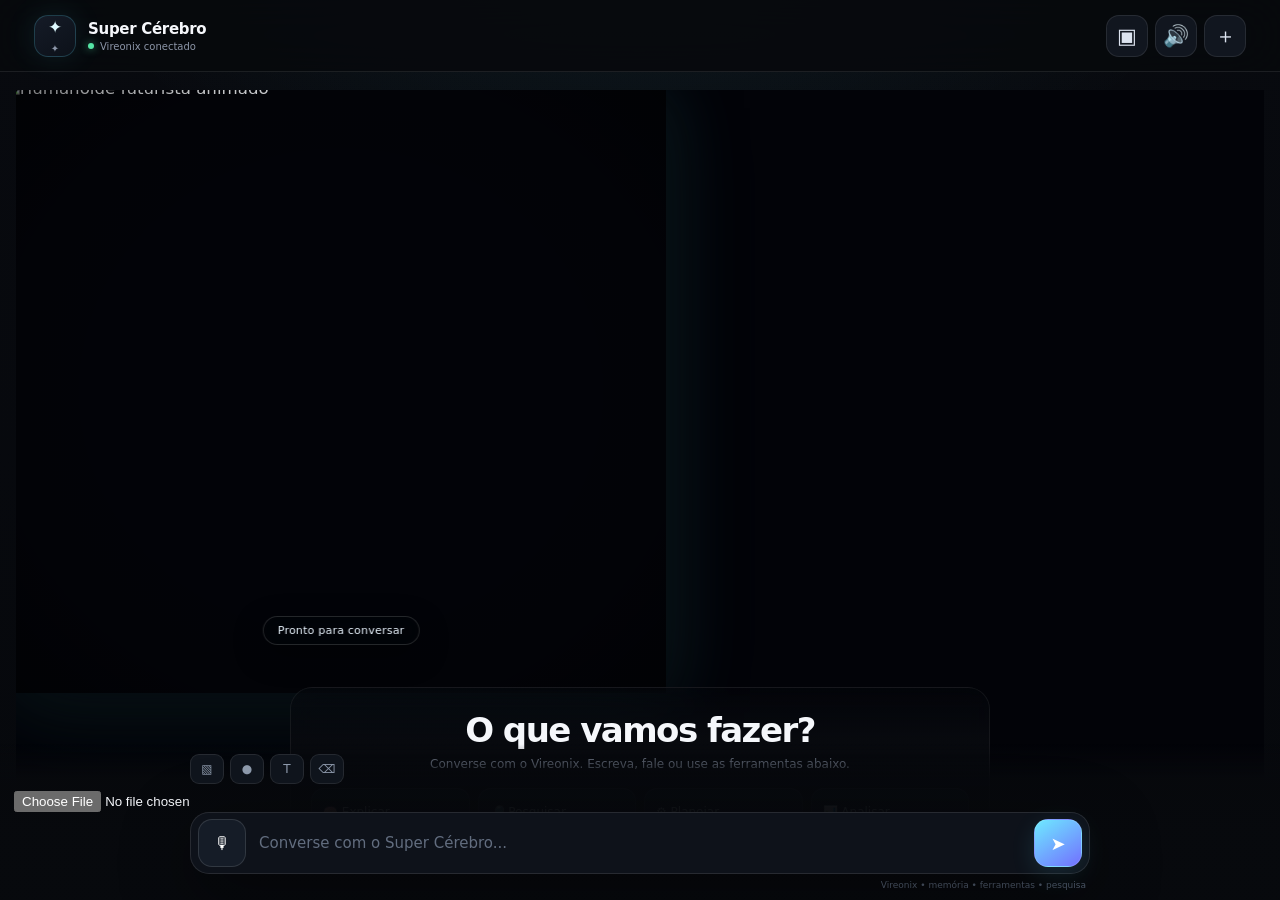
==== web/index.html @ 99792713 "Refresh avatar cache version after final asset install" ====
<!doctype html><html lang="pt-BR"><head><meta charset="utf-8"><meta name="viewport" content="width=device-width,initial-scale=1,viewport-fit=cover"><meta name="theme-color" content="#020308"><title>Super Cérebro • Vireonix</title><link rel="stylesheet" href="./style.css"><style>.robot-stage{position:absolute;inset:0;overflow:hidden;background:#020308}.robot-wrap{position:absolute;inset:0;width:100%;height:100%;overflow:hidden;border:0;border-radius:0;background:#020308}.robot-video{position:absolute;inset:0;width:100%;height:100%;object-fit:cover;object-position:center;display:block;transform:scale(1.04);filter:saturate(1.05) contrast(1.04) brightness(.92);transition:filter .35s,transform .35s}.robot-wrap:after{content:"";position:absolute;inset:0;pointer-events:none;background:radial-gradient(ellipse at center,transparent 45%,rgba(0,0,0,.16) 76%,rgba(0,0,0,.48) 100%)}.robot-status{position:absolute;left:50%;bottom:8%;transform:translateX(-50%);z-index:25;padding:7px 14px;border:1px solid rgba(255,255,255,.14);border-radius:999px;background:rgba(2,5,10,.48);color:#eaf6ff;font-size:11px;backdrop-filter:blur(12px);white-space:nowrap}.brain-stage.thinking .robot-video{transform:scale(1.07);filter:saturate(1.12) contrast(1.08) brightness(.98)}.brain-stage.listening .robot-video{transform:scale(1.06);filter:saturate(1.16) contrast(1.08) brightness(1.02)}.brain-stage.speaking .robot-video{transform:scale(1.065);filter:saturate(1.2) contrast(1.1) brightness(1.04)}@media(max-width:700px){.robot-video{transform:scale(1.08)}.robot-status{bottom:10px;font-size:10px}}</style></head><body><div class="app-shell"><header class="topbar"><div class="brand"><div class="brand-mark" aria-hidden="true"><span>✦</span></div><div><h1>Super Cérebro</h1><span><i class="status-dot"></i> Vireonix conectado</span></div></div><div class="top-actions"><button id="memoryButton" class="icon-button" title="Memória — conversas salvas" aria-label="Abrir memória">▣</button><button id="voiceTest" class="icon-button" title="Testar voz masculina" aria-label="Testar voz masculina">🔊</button><button id="newChat" class="icon-button" title="Nova conversa" aria-label="Nova conversa">＋</button></div></header><aside id="memoryPanel" class="memory-panel" aria-label="Memória de conversas"><div class="memory-head"><div><strong>Memória</strong><span>Suas conversas salvas neste dispositivo</span></div><button id="memoryClose" class="icon-button" aria-label="Fechar memória">×</button></div><div id="memoryList" class="memory-list"></div></aside><div id="voiceStatus" class="voice-status"></div><main id="chat" class="chat" aria-live="polite"><section id="brainStage" class="brain-stage" aria-label="Avatar humanoide animado"><div class="robot-stage"><div class="robot-wrap"><img class="robot-video" src="./robot-live.webp?v=20260918-32" alt="Humanoide futurista animado" decoding="async"><div class="robot-status" id="brainState">Pronto para conversar</div></div></div><canvas id="brainCanvas" aria-hidden="true"></canvas><div class="brain-aura"></div></section><section id="welcome" class="welcome"><h2>O que vamos fazer?</h2><p>Converse com o Vireonix. Escreva, fale ou use as ferramentas abaixo.</p><div class="quick-actions"><button data-prompt="Explique como você organiza uma tarefa complexa.">🧠 Explicar</button><button data-prompt="Pesquise e compare informações sobre inteligência artificial.">🔎 Pesquisar</button><button data-prompt="Ajude-me a criar um plano passo a passo para um projeto.">⚙️ Planejar</button><button data-prompt="Analise este problema e apresente as melhores alternativas.">📊 Analisar</button></div></section></main><footer class="composer-wrap"><div id="attachmentPreview" class="attachment-preview"><span id="attachmentInfo"></span><button id="removeAttachment" class="remove-attachment" aria-label="Remover anexo">×</button></div><div class="composer-tools" aria-label="Ferramentas"><button id="attachImage" class="tool-btn" title="Enviar imagem" aria-label="Enviar imagem">▧</button><button id="recordAudio" class="tool-btn" title="Gravar áudio" aria-label="Gravar áudio">●</button><button id="insertText" class="tool-btn" title="Focar texto" aria-label="Focar texto">T</button><button id="clearComposer" class="tool-btn" title="Limpar" aria-label="Limpar">⌫</button></div><input id="fileInput" type="file" accept="image/*"><div class="composer"><button id="voice" class="voice-button" aria-label="Falar com o Super Cérebro" title="Falar">🎙</button><textarea id="message" rows="1" maxlength="20000" placeholder="Converse com o Super Cérebro..." aria-label="Mensagem"></textarea><button id="send" class="send-button" aria-label="Enviar">➤</button></div><div class="composer-meta"><span id="typing"></span><span>Vireonix • memória • ferramentas • pesquisa</span></div></footer></div><script src="./cognitive.js?v=20260918-32"></script><script src="./app.js?v=20260918-32"></script><script src="./voice.js?v=20260918-32"></script><script src="./robot.js?v=20260918-32"></script><script src="./avatar-fix.js?v=20260918-32"></script><script>document.getElementById("memoryButton")?.addEventListener("click",()=>window.openMemory?.());document.getElementById("memoryClose")?.addEventListener("click",()=>document.getElementById("memoryPanel")?.classList.remove("open"));document.getElementById("voiceTest")?.addEventListener("click",()=>window.testMaleVoice?.());</script></body></html>
---- web/style.css ----
:root{color-scheme:dark;--bg:#07090d;--surface:#10141b;--surface-2:#151a23;--line:rgba(255,255,255,.09);--text:#f5f7fb;--muted:#8c96a8;--accent:#5ee7ff;--accent2:#8b7cff;--user:#202938;--shadow:0 20px 70px rgba(0,0,0,.45)}*{box-sizing:border-box}html,body{margin:0;width:100%;height:100%;overflow:hidden;background:var(--bg)}body{font-family:Inter,ui-sans-serif,system-ui,-apple-system,"Segoe UI",sans-serif;color:var(--text);-webkit-font-smoothing:antialiased}button,textarea{font:inherit}button{cursor:pointer;-webkit-tap-highlight-color:transparent}.app-shell{height:100dvh;display:flex;flex-direction:column;background:radial-gradient(900px 500px at 50% -10%,rgba(94,231,255,.08),transparent 65%),linear-gradient(180deg,#080a0f 0%,#06080c 100%)}.topbar{height:72px;flex:none;z-index:50;display:flex;align-items:center;justify-content:space-between;padding:10px clamp(16px,4vw,34px);border-bottom:1px solid var(--line);background:rgba(7,9,13,.9);backdrop-filter:blur(26px)}.brand{display:flex;align-items:center;gap:12px}.brand-mark{width:42px;height:42px;border:1px solid rgba(94,231,255,.2);border-radius:14px;display:grid;place-items:center;background:linear-gradient(145deg,#151b27,#0c1119);box-shadow:0 0 30px rgba(94,231,255,.1)}.brand-mark:before{content:'✦';font-size:17px;color:#dffaff}.brand h1{margin:0;font-size:15px;font-weight:650;letter-spacing:-.02em}.brand span{display:flex;align-items:center;gap:6px;margin-top:3px;color:var(--muted);font-size:10px}.status-dot{width:6px;height:6px;border-radius:50%;background:#55e6a5;box-shadow:0 0 8px rgba(85,230,165,.7)}.icon-button{width:42px;height:42px;border:1px solid var(--line);border-radius:13px;background:#11161f;color:#dce3ef;font-size:21px}.chat{position:relative;flex:1;min-height:0;overflow-y:auto;overflow-x:hidden;padding:18px 16px 205px;scroll-behavior:smooth;overscroll-behavior:contain;-webkit-overflow-scrolling:touch}.brain-stage{position:relative;height:calc(100dvh - 72px);min-height:460px;display:grid;place-items:center;isolation:isolate}.brain-stage canvas{display:none}.robot-stage{position:relative;width:100%;height:100%;display:grid;place-items:center}.robot-wrap{position:relative;width:min(86vw,650px)!important;height:min(67vh,610px)!important;display:grid;place-items:center;z-index:8;animation:robotFloat 6s ease-in-out infinite;filter:drop-shadow(0 18px 35px rgba(0,0,0,.5)) drop-shadow(0 0 34px rgba(94,231,255,.13))!important}.robot-img{width:100%;height:100%;object-fit:contain;object-position:center;user-select:none;-webkit-user-drag:none;mix-blend-mode:screen;filter:saturate(.92) contrast(1.03) brightness(.93)}.robot-glow{position:absolute;width:64%;height:64%;border-radius:50%;background:radial-gradient(circle,rgba(94,231,255,.13),rgba(139,124,255,.06) 45%,transparent 72%);filter:blur(42px);z-index:-1;animation:robotAura 5s ease-in-out infinite}.robot-grid{display:none}.robot-status{position:absolute;bottom:5%;z-index:25;padding:8px 13px;border:1px solid var(--line);border-radius:999px;background:rgba(12,16,23,.84);backdrop-filter:blur(18px);color:#cbd5e1;font-size:10px;letter-spacing:.02em;box-shadow:0 10px 30px rgba(0,0,0,.35)}.brain-stage.thinking .robot-wrap{animation:robotThink .72s ease-in-out infinite!important;filter:drop-shadow(0 0 34px rgba(139,124,255,.24))!important}.brain-stage.listening .robot-wrap{animation:robotListen 1.1s ease-in-out infinite!important;filter:drop-shadow(0 0 36px rgba(94,231,255,.28))!important}.brain-stage.speaking .robot-wrap{animation:robotSpeak .24s ease-in-out infinite!important;filter:drop-shadow(0 0 38px rgba(94,231,255,.3))!important}.brain-aura{position:absolute;width:min(70vw,620px);height:min(70vw,620px);border-radius:50%;background:radial-gradient(circle,rgba(94,231,255,.07),transparent 68%);filter:blur(35px);z-index:-2;animation:aura 7s ease-in-out infinite}.welcome{position:absolute;left:50%;bottom:5%;z-index:30;transform:translateX(-50%);width:min(700px,92%);padding:22px 20px;text-align:center;border:1px solid rgba(255,255,255,.06);border-radius:22px;background:linear-gradient(180deg,rgba(8,10,15,.25),rgba(8,10,15,.92) 30%,rgba(8,10,15,.97));backdrop-filter:blur(12px)}.welcome h2{margin:0 0 7px;font-size:clamp(25px,5vw,34px);font-weight:650;letter-spacing:-.045em}.welcome p{margin:0;color:var(--muted);font-size:12px}.quick-actions{display:grid;grid-template-columns:repeat(4,1fr);gap:8px;margin-top:17px}.quick-actions button{min-height:48px;padding:10px 11px;text-align:left;color:#dce3ed;border:1px solid var(--line);border-radius:13px;background:rgba(18,23,32,.76);font-size:12px}.message-row{display:flex;max-width:920px;margin:14px auto}.message-row.user{justify-content:flex-end}.bubble{max-width:min(82%,760px);padding:13px 16px;border:1px solid var(--line);border-radius:18px;background:rgba(16,20,27,.96);line-height:1.58;white-space:pre-wrap;overflow-wrap:anywhere;font-size:14px;box-shadow:0 12px 38px rgba(0,0,0,.22)}.user .bubble{background:var(--user);border-color:rgba(255,255,255,.07);border-bottom-right-radius:6px}.assistant .bubble{border-bottom-left-radius:6px}.message-label{margin-bottom:5px;color:#7f8a9d;font-size:9px;text-transform:uppercase;letter-spacing:.08em}.chat-mode .brain-stage{display:none!important}.chat-mode .robot-wrap{width:min(55vw,440px)!important;height:165px!important;opacity:.55}.chat-mode .robot-status{bottom:5px}.chat-mode .brain-aura{width:320px;height:180px}.chat-mode .welcome{display:none}.chat-mode .message-row:first-of-type{margin-top:0}.chat-mode .message-row{width:100%;max-width:1100px}.composer-wrap{position:fixed;left:0;right:0;bottom:0;z-index:70;padding:10px 14px calc(10px + env(safe-area-inset-bottom));background:linear-gradient(transparent,rgba(7,9,13,.92) 22%,rgba(7,9,13,.99) 55%);pointer-events:none}.composer-wrap>*{pointer-events:auto}.attachment-preview{display:none;width:min(100%,900px);margin:0 auto 6px;padding:8px 11px;border:1px solid var(--line);border-radius:12px;background:#11161f;font-size:11px;color:#bac4d4}.attachment-preview.show{display:flex;align-items:center;justify-content:space-between}.composer-tools{width:min(100%,900px);margin:0 auto 7px;display:flex;gap:6px}.tool-btn{width:34px;height:30px;border:1px solid var(--line);border-radius:9px;background:#10151d;color:#8f9bad;font-size:12px}.composer{width:min(100%,900px);margin:auto;display:flex;align-items:flex-end;gap:7px;padding:6px 7px;border:1px solid rgba(255,255,255,.1);border-radius:19px;background:rgba(15,19,27,.97);box-shadow:var(--shadow);backdrop-filter:blur(24px)}textarea{flex:1;min-height:46px;max-height:170px;resize:none;outline:0;border:0;background:transparent;color:var(--text);padding:12px 6px;font-size:15px;line-height:1.42}textarea::placeholder{color:#626d7f}.send-button,.voice-button{width:48px!important;height:48px!important;min-width:48px!important;min-height:48px!important;flex:0 0 48px!important;display:grid!important;place-items:center!important;visibility:visible!important;opacity:1!important;position:relative;z-index:90;border-radius:14px;color:white;border:1px solid rgba(255,255,255,.12);pointer-events:auto!important;touch-action:manipulation}.send-button:disabled{opacity:.55!important;visibility:visible!important}.send-button{background:linear-gradient(145deg,#6eeaff,#7270ff)!important;box-shadow:0 7px 25px rgba(94,231,255,.18);font-size:20px}.voice-button{background:#151c27!important;font-size:18px}.send-button{background:linear-gradient(145deg,#6eeaff,#7270ff);box-shadow:0 7px 25px rgba(94,231,255,.12);font-size:18px}.voice-button{background:#151c27;font-size:17px}.voice-button.active{background:linear-gradient(145deg,#ef476f,#765eff)}.send-button:disabled{opacity:.4}.composer-meta{width:min(100%,900px);margin:auto;display:flex;justify-content:space-between;color:#535e70;font-size:9px;padding:6px 4px 0}.typing{display:inline-flex;gap:4px}.typing i{width:5px;height:5px;border-radius:50%;background:#76e9ff;animation:pulse 1s infinite alternate}.typing i:nth-child(2){animation-delay:.15s}.typing i:nth-child(3){animation-delay:.3s}@keyframes pulse{from{opacity:.25;transform:translateY(1px)}to{opacity:1;transform:translateY(-1px)}}@keyframes aura{0%,100%{transform:scale(.96);opacity:.55}50%{transform:scale(1.05);opacity:.9}}@keyframes robotFloat{0%,100%{transform:translate3d(0,3px,0) scale(.985)}50%{transform:translate3d(0,-8px,0) scale(1.01)}}@keyframes robotThink{0%,100%{transform:translateY(0) scale(1)}50%{transform:translateY(-6px) scale(1.025)}}@keyframes robotListen{0%,100%{transform:scale(1)}50%{transform:scale(1.022) translateY(-3px)}}@keyframes robotSpeak{0%,100%{transform:scale(1)}50%{transform:scale(1.032) translateY(-2px)}}@keyframes robotAura{0%,100%{transform:scale(.95);opacity:.45}50%{transform:scale(1.07);opacity:.9}}@media(max-width:700px){.topbar{height:64px;padding:9px 13px}.chat{padding:14px 12px 205px}.brain-stage{height:calc(100dvh - 64px);min-height:440px}.robot-wrap{width:116vw!important;height:66vh!important}.welcome{bottom:5%;width:94%;padding:17px 12px;border-radius:20px}.welcome h2{font-size:27px}.welcome p{font-size:11px}.quick-actions{grid-template-columns:repeat(2,1fr);gap:7px;margin-top:14px}.quick-actions button{min-height:45px;font-size:11px}.chat-mode .brain-stage{height:165px;min-height:165px}.chat-mode .robot-wrap{width:82vw!important;height:155px!important}.bubble{max-width:94%;font-size:14px}.composer-wrap{padding-left:10px;padding-right:10px}.composer-meta span:last-child{display:none}.tool-btn{width:32px}.brand-mark{width:39px;height:39px}.brand h1{font-size:14px}}
.top-actions{display:flex;align-items:center;gap:7px}
.memory-panel{position:fixed;inset:0;z-index:200;background:rgba(3,6,11,.82);opacity:0;visibility:hidden;pointer-events:none;transition:opacity .2s ease;backdrop-filter:blur(18px);display:flex;align-items:center;justify-content:center;padding:18px}.memory-panel.open{opacity:1;visibility:visible;pointer-events:auto}
.memory-head{width:min(650px,100%);display:flex;align-items:center;justify-content:space-between;padding:16px;border-bottom:1px solid var(--line);background:#0b1018;border:1px solid var(--line);border-radius:18px 18px 0 0}
.memory-head strong{display:block;font-size:16px}.memory-head span{display:block;color:var(--muted);font-size:10px;margin-top:3px}
.memory-list{width:min(650px,100%);max-height:min(70vh,620px);padding:12px;overflow:auto;background:#0b1018;border:1px solid var(--line);border-top:0;border-radius:0 0 18px 18px}
.memory-item{position:relative;width:100%;display:block;text-align:left;padding:14px 38px 14px 13px;margin-bottom:8px;border:1px solid var(--line);border-radius:14px;background:#11161f;color:var(--text)}
.memory-item strong{display:block;font-size:13px;white-space:nowrap;overflow:hidden;text-overflow:ellipsis}.memory-item span{display:block;margin-top:5px;color:var(--muted);font-size:10px}.memory-item i{position:absolute;right:13px;top:50%;transform:translateY(-50%);font-size:22px;color:#657083;font-style:normal}
.memory-empty{padding:30px 15px;text-align:center;color:var(--muted);font-size:12px;line-height:1.6}
.voice-status{position:fixed;top:82px;right:14px;z-index:190;max-width:min(360px,88vw);padding:10px 13px;border:1px solid rgba(255,100,130,.28);border-radius:12px;background:rgba(30,10,16,.95);color:#ffd8df;font-size:11px;opacity:0;pointer-events:none;transform:translateY(-8px);transition:.2s}.voice-status.show{opacity:1;transform:translateY(0)}
@media(max-width:700px){.top-actions{gap:4px}.memory-panel{width:100vw}.voice-status{top:72px;right:8px}}
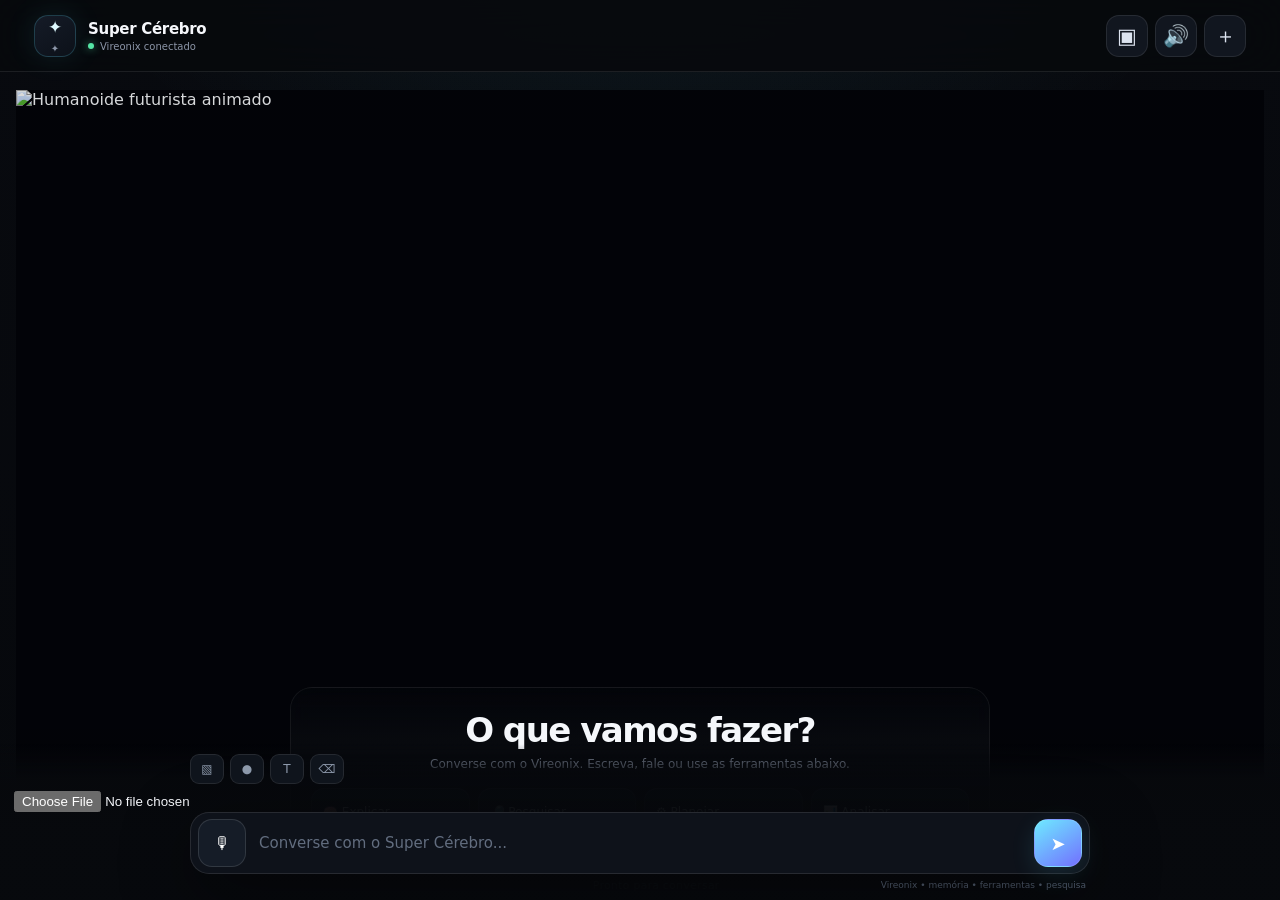
==== commit 06d4e6c2: "Fix live avatar rendering and cache" ====
--- a/web/index.html
+++ b/web/index.html
@@ -1 +1 @@
-<!doctype html><html lang="pt-BR"><head><meta charset="utf-8"><meta name="viewport" content="width=device-width,initial-scale=1,viewport-fit=cover"><meta name="theme-color" content="#020308"><title>Super Cérebro • Vireonix</title><link rel="stylesheet" href="./style.css"><style>.robot-stage{position:absolute;inset:0;overflow:hidden;background:#020308}.robot-wrap{position:absolute;inset:0;width:100%;height:100%;overflow:hidden;border:0;border-radius:0;background:#020308}.robot-video{position:absolute;inset:0;width:100%;height:100%;object-fit:cover;object-position:center;display:block;transform:scale(1.04);filter:saturate(1.05) contrast(1.04) brightness(.92);transition:filter .35s,transform .35s}.robot-wrap:after{content:"";position:absolute;inset:0;pointer-events:none;background:radial-gradient(ellipse at center,transparent 45%,rgba(0,0,0,.16) 76%,rgba(0,0,0,.48) 100%)}.robot-status{position:absolute;left:50%;bottom:8%;transform:translateX(-50%);z-index:25;padding:7px 14px;border:1px solid rgba(255,255,255,.14);border-radius:999px;background:rgba(2,5,10,.48);color:#eaf6ff;font-size:11px;backdrop-filter:blur(12px);white-space:nowrap}.brain-stage.thinking .robot-video{transform:scale(1.07);filter:saturate(1.12) contrast(1.08) brightness(.98)}.brain-stage.listening .robot-video{transform:scale(1.06);filter:saturate(1.16) contrast(1.08) brightness(1.02)}.brain-stage.speaking .robot-video{transform:scale(1.065);filter:saturate(1.2) contrast(1.1) brightness(1.04)}@media(max-width:700px){.robot-video{transform:scale(1.08)}.robot-status{bottom:10px;font-size:10px}}</style></head><body><div class="app-shell"><header class="topbar"><div class="brand"><div class="brand-mark" aria-hidden="true"><span>✦</span></div><div><h1>Super Cérebro</h1><span><i class="status-dot"></i> Vireonix conectado</span></div></div><div class="top-actions"><button id="memoryButton" class="icon-button" title="Memória — conversas salvas" aria-label="Abrir memória">▣</button><button id="voiceTest" class="icon-button" title="Testar voz masculina" aria-label="Testar voz masculina">🔊</button><button id="newChat" class="icon-button" title="Nova conversa" aria-label="Nova conversa">＋</button></div></header><aside id="memoryPanel" class="memory-panel" aria-label="Memória de conversas"><div class="memory-head"><div><strong>Memória</strong><span>Suas conversas salvas neste dispositivo</span></div><button id="memoryClose" class="icon-button" aria-label="Fechar memória">×</button></div><div id="memoryList" class="memory-list"></div></aside><div id="voiceStatus" class="voice-status"></div><main id="chat" class="chat" aria-live="polite"><section id="brainStage" class="brain-stage" aria-label="Avatar humanoide animado"><div class="robot-stage"><div class="robot-wrap"><img class="robot-video" src="./robot-live.webp?v=20260918-32" alt="Humanoide futurista animado" decoding="async"><div class="robot-status" id="brainState">Pronto para conversar</div></div></div><canvas id="brainCanvas" aria-hidden="true"></canvas><div class="brain-aura"></div></section><section id="welcome" class="welcome"><h2>O que vamos fazer?</h2><p>Converse com o Vireonix. Escreva, fale ou use as ferramentas abaixo.</p><div class="quick-actions"><button data-prompt="Explique como você organiza uma tarefa complexa.">🧠 Explicar</button><button data-prompt="Pesquise e compare informações sobre inteligência artificial.">🔎 Pesquisar</button><button data-prompt="Ajude-me a criar um plano passo a passo para um projeto.">⚙️ Planejar</button><button data-prompt="Analise este problema e apresente as melhores alternativas.">📊 Analisar</button></div></section></main><footer class="composer-wrap"><div id="attachmentPreview" class="attachment-preview"><span id="attachmentInfo"></span><button id="removeAttachment" class="remove-attachment" aria-label="Remover anexo">×</button></div><div class="composer-tools" aria-label="Ferramentas"><button id="attachImage" class="tool-btn" title="Enviar imagem" aria-label="Enviar imagem">▧</button><button id="recordAudio" class="tool-btn" title="Gravar áudio" aria-label="Gravar áudio">●</button><button id="insertText" class="tool-btn" title="Focar texto" aria-label="Focar texto">T</button><button id="clearComposer" class="tool-btn" title="Limpar" aria-label="Limpar">⌫</button></div><input id="fileInput" type="file" accept="image/*"><div class="composer"><button id="voice" class="voice-button" aria-label="Falar com o Super Cérebro" title="Falar">🎙</button><textarea id="message" rows="1" maxlength="20000" placeholder="Converse com o Super Cérebro..." aria-label="Mensagem"></textarea><button id="send" class="send-button" aria-label="Enviar">➤</button></div><div class="composer-meta"><span id="typing"></span><span>Vireonix • memória • ferramentas • pesquisa</span></div></footer></div><script src="./cognitive.js?v=20260918-32"></script><script src="./app.js?v=20260918-32"></script><script src="./voice.js?v=20260918-32"></script><script src="./robot.js?v=20260918-32"></script><script src="./avatar-fix.js?v=20260918-32"></script><script>document.getElementById("memoryButton")?.addEventListener("click",()=>window.openMemory?.());document.getElementById("memoryClose")?.addEventListener("click",()=>document.getElementById("memoryPanel")?.classList.remove("open"));document.getElementById("voiceTest")?.addEventListener("click",()=>window.testMaleVoice?.());</script></body></html>+<!doctype html><html lang="pt-BR"><head><meta charset="utf-8"><meta name="viewport" content="width=device-width,initial-scale=1,viewport-fit=cover"><meta name="theme-color" content="#020308"><title>Super Cérebro • Vireonix</title><link rel="stylesheet" href="./style.css"><style>.robot-stage{position:absolute;inset:0;overflow:hidden;background:#020308}.robot-wrap{position:absolute;inset:0;width:100%;height:100%;overflow:hidden;border:0;border-radius:0;background:#020308}.robot-video{position:absolute;inset:0;width:100%;height:100%;object-fit:cover;object-position:center;display:block;transform:scale(1.04);filter:saturate(1.05) contrast(1.04) brightness(.92);transition:filter .35s,transform .35s}.robot-wrap:after{content:"";position:absolute;inset:0;pointer-events:none;background:radial-gradient(ellipse at center,transparent 45%,rgba(0,0,0,.16) 76%,rgba(0,0,0,.48) 100%)}.robot-status{position:absolute;left:50%;bottom:8%;transform:translateX(-50%);z-index:25;padding:7px 14px;border:1px solid rgba(255,255,255,.14);border-radius:999px;background:rgba(2,5,10,.48);color:#eaf6ff;font-size:11px;backdrop-filter:blur(12px);white-space:nowrap}.brain-stage.thinking .robot-video{transform:scale(1.07);filter:saturate(1.12) contrast(1.08) brightness(.98)}.brain-stage.listening .robot-video{transform:scale(1.06);filter:saturate(1.16) contrast(1.08) brightness(1.02)}.brain-stage.speaking .robot-video{transform:scale(1.065);filter:saturate(1.2) contrast(1.1) brightness(1.04)}@media(max-width:700px){.robot-video{transform:scale(1.08)}.robot-status{bottom:10px;font-size:10px}}</style></head><body><div class="app-shell"><header class="topbar"><div class="brand"><div class="brand-mark" aria-hidden="true"><span>✦</span></div><div><h1>Super Cérebro</h1><span><i class="status-dot"></i> Vireonix conectado</span></div></div><div class="top-actions"><button id="memoryButton" class="icon-button" title="Memória — conversas salvas" aria-label="Abrir memória">▣</button><button id="voiceTest" class="icon-button" title="Testar voz masculina" aria-label="Testar voz masculina">🔊</button><button id="newChat" class="icon-button" title="Nova conversa" aria-label="Nova conversa">＋</button></div></header><aside id="memoryPanel" class="memory-panel" aria-label="Memória de conversas"><div class="memory-head"><div><strong>Memória</strong><span>Suas conversas salvas neste dispositivo</span></div><button id="memoryClose" class="icon-button" aria-label="Fechar memória">×</button></div><div id="memoryList" class="memory-list"></div></aside><div id="voiceStatus" class="voice-status"></div><main id="chat" class="chat" aria-live="polite"><section id="brainStage" class="brain-stage" aria-label="Avatar humanoide animado"><div class="robot-stage"><div class="robot-wrap"><img class="robot-video" src="./robot-live.webp?v=20260918-35" alt="Humanoide futurista animado" decoding="async"><div class="robot-status" id="brainState">Pronto para conversar</div></div></div><canvas id="brainCanvas" aria-hidden="true"></canvas><div class="brain-aura"></div></section><section id="welcome" class="welcome"><h2>O que vamos fazer?</h2><p>Converse com o Vireonix. Escreva, fale ou use as ferramentas abaixo.</p><div class="quick-actions"><button data-prompt="Explique como você organiza uma tarefa complexa.">🧠 Explicar</button><button data-prompt="Pesquise e compare informações sobre inteligência artificial.">🔎 Pesquisar</button><button data-prompt="Ajude-me a criar um plano passo a passo para um projeto.">⚙️ Planejar</button><button data-prompt="Analise este problema e apresente as melhores alternativas.">📊 Analisar</button></div></section></main><footer class="composer-wrap"><div id="attachmentPreview" class="attachment-preview"><span id="attachmentInfo"></span><button id="removeAttachment" class="remove-attachment" aria-label="Remover anexo">×</button></div><div class="composer-tools" aria-label="Ferramentas"><button id="attachImage" class="tool-btn" title="Enviar imagem" aria-label="Enviar imagem">▧</button><button id="recordAudio" class="tool-btn" title="Gravar áudio" aria-label="Gravar áudio">●</button><button id="insertText" class="tool-btn" title="Focar texto" aria-label="Focar texto">T</button><button id="clearComposer" class="tool-btn" title="Limpar" aria-label="Limpar">⌫</button></div><input id="fileInput" type="file" accept="image/*"><div class="composer"><button id="voice" class="voice-button" aria-label="Falar com o Super Cérebro" title="Falar">🎙</button><textarea id="message" rows="1" maxlength="20000" placeholder="Converse com o Super Cérebro..." aria-label="Mensagem"></textarea><button id="send" class="send-button" aria-label="Enviar">➤</button></div><div class="composer-meta"><span id="typing"></span><span>Vireonix • memória • ferramentas • pesquisa</span></div></footer></div><script src="./cognitive.js?v=20260918-35"></script><script src="./app.js?v=20260918-35"></script><script src="./voice.js?v=20260918-35"></script><script src="./robot.js?v=20260918-35"></script><script src="./avatar-fix.js?v=20260918-35"></script><script>document.getElementById("memoryButton")?.addEventListener("click",()=>window.openMemory?.());document.getElementById("memoryClose")?.addEventListener("click",()=>document.getElementById("memoryPanel")?.classList.remove("open"));document.getElementById("voiceTest")?.addEventListener("click",()=>window.testMaleVoice?.());</script></body></html>
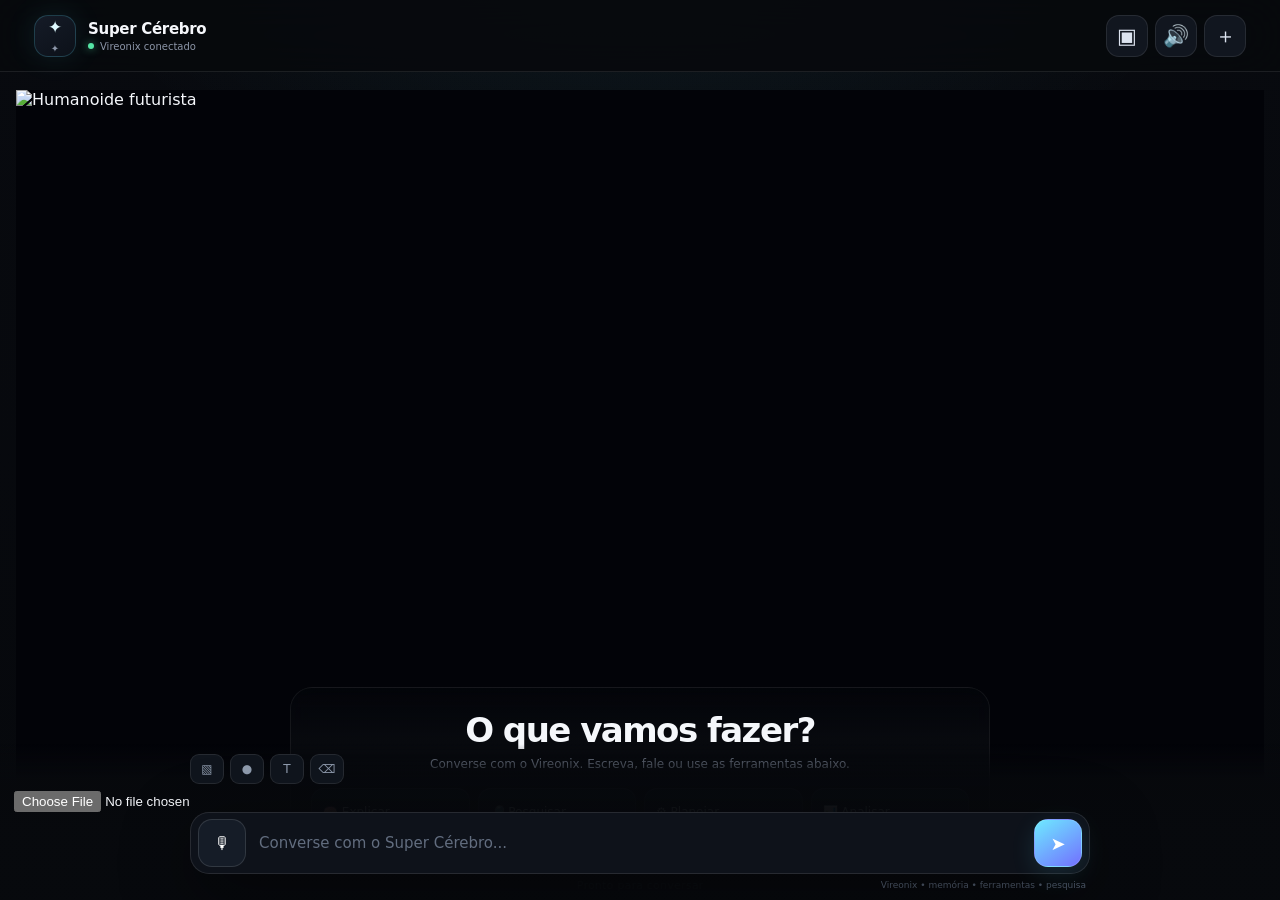
==== commit d28f831c: "Fix broken avatar loading and cache" ====
--- a/web/index.html
+++ b/web/index.html
@@ -1 +1 @@
-<!doctype html><html lang="pt-BR"><head><meta charset="utf-8"><meta name="viewport" content="width=device-width,initial-scale=1,viewport-fit=cover"><meta name="theme-color" content="#020308"><title>Super Cérebro • Vireonix</title><link rel="stylesheet" href="./style.css"><style>.robot-stage{position:absolute;inset:0;overflow:hidden;background:#020308}.robot-wrap{position:absolute;inset:0;width:100%;height:100%;overflow:hidden;border:0;border-radius:0;background:#020308}.robot-video{position:absolute;inset:0;width:100%;height:100%;object-fit:cover;object-position:center;display:block;transform:scale(1.04);filter:saturate(1.05) contrast(1.04) brightness(.92);transition:filter .35s,transform .35s}.robot-wrap:after{content:"";position:absolute;inset:0;pointer-events:none;background:radial-gradient(ellipse at center,transparent 45%,rgba(0,0,0,.16) 76%,rgba(0,0,0,.48) 100%)}.robot-status{position:absolute;left:50%;bottom:8%;transform:translateX(-50%);z-index:25;padding:7px 14px;border:1px solid rgba(255,255,255,.14);border-radius:999px;background:rgba(2,5,10,.48);color:#eaf6ff;font-size:11px;backdrop-filter:blur(12px);white-space:nowrap}.brain-stage.thinking .robot-video{transform:scale(1.07);filter:saturate(1.12) contrast(1.08) brightness(.98)}.brain-stage.listening .robot-video{transform:scale(1.06);filter:saturate(1.16) contrast(1.08) brightness(1.02)}.brain-stage.speaking .robot-video{transform:scale(1.065);filter:saturate(1.2) contrast(1.1) brightness(1.04)}@media(max-width:700px){.robot-video{transform:scale(1.08)}.robot-status{bottom:10px;font-size:10px}}</style></head><body><div class="app-shell"><header class="topbar"><div class="brand"><div class="brand-mark" aria-hidden="true"><span>✦</span></div><div><h1>Super Cérebro</h1><span><i class="status-dot"></i> Vireonix conectado</span></div></div><div class="top-actions"><button id="memoryButton" class="icon-button" title="Memória — conversas salvas" aria-label="Abrir memória">▣</button><button id="voiceTest" class="icon-button" title="Testar voz masculina" aria-label="Testar voz masculina">🔊</button><button id="newChat" class="icon-button" title="Nova conversa" aria-label="Nova conversa">＋</button></div></header><aside id="memoryPanel" class="memory-panel" aria-label="Memória de conversas"><div class="memory-head"><div><strong>Memória</strong><span>Suas conversas salvas neste dispositivo</span></div><button id="memoryClose" class="icon-button" aria-label="Fechar memória">×</button></div><div id="memoryList" class="memory-list"></div></aside><div id="voiceStatus" class="voice-status"></div><main id="chat" class="chat" aria-live="polite"><section id="brainStage" class="brain-stage" aria-label="Avatar humanoide animado"><div class="robot-stage"><div class="robot-wrap"><img class="robot-video" src="./robot-live.webp?v=20260918-35" alt="Humanoide futurista animado" decoding="async"><div class="robot-status" id="brainState">Pronto para conversar</div></div></div><canvas id="brainCanvas" aria-hidden="true"></canvas><div class="brain-aura"></div></section><section id="welcome" class="welcome"><h2>O que vamos fazer?</h2><p>Converse com o Vireonix. Escreva, fale ou use as ferramentas abaixo.</p><div class="quick-actions"><button data-prompt="Explique como você organiza uma tarefa complexa.">🧠 Explicar</button><button data-prompt="Pesquise e compare informações sobre inteligência artificial.">🔎 Pesquisar</button><button data-prompt="Ajude-me a criar um plano passo a passo para um projeto.">⚙️ Planejar</button><button data-prompt="Analise este problema e apresente as melhores alternativas.">📊 Analisar</button></div></section></main><footer class="composer-wrap"><div id="attachmentPreview" class="attachment-preview"><span id="attachmentInfo"></span><button id="removeAttachment" class="remove-attachment" aria-label="Remover anexo">×</button></div><div class="composer-tools" aria-label="Ferramentas"><button id="attachImage" class="tool-btn" title="Enviar imagem" aria-label="Enviar imagem">▧</button><button id="recordAudio" class="tool-btn" title="Gravar áudio" aria-label="Gravar áudio">●</button><button id="insertText" class="tool-btn" title="Focar texto" aria-label="Focar texto">T</button><button id="clearComposer" class="tool-btn" title="Limpar" aria-label="Limpar">⌫</button></div><input id="fileInput" type="file" accept="image/*"><div class="composer"><button id="voice" class="voice-button" aria-label="Falar com o Super Cérebro" title="Falar">🎙</button><textarea id="message" rows="1" maxlength="20000" placeholder="Converse com o Super Cérebro..." aria-label="Mensagem"></textarea><button id="send" class="send-button" aria-label="Enviar">➤</button></div><div class="composer-meta"><span id="typing"></span><span>Vireonix • memória • ferramentas • pesquisa</span></div></footer></div><script src="./cognitive.js?v=20260918-35"></script><script src="./app.js?v=20260918-35"></script><script src="./voice.js?v=20260918-35"></script><script src="./robot.js?v=20260918-35"></script><script src="./avatar-fix.js?v=20260918-35"></script><script>document.getElementById("memoryButton")?.addEventListener("click",()=>window.openMemory?.());document.getElementById("memoryClose")?.addEventListener("click",()=>document.getElementById("memoryPanel")?.classList.remove("open"));document.getElementById("voiceTest")?.addEventListener("click",()=>window.testMaleVoice?.());</script></body></html>+<!doctype html><html lang="pt-BR"><head><meta charset="utf-8"><meta name="viewport" content="width=device-width,initial-scale=1,viewport-fit=cover"><meta name="theme-color" content="#020308"><title>Super Cérebro • Vireonix</title><link rel="stylesheet" href="./style.css"><style>.robot-stage{position:absolute;inset:0;overflow:hidden;background:#020308}.robot-wrap{position:absolute;inset:0;width:100%;height:100%;overflow:hidden;border:0;border-radius:0;background:#020308}.robot-video{position:absolute;inset:0;width:100%;height:100%;object-fit:cover;object-position:center;display:block;transform:scale(1.04);filter:saturate(1.05) contrast(1.04) brightness(.92);transition:filter .35s,transform .35s}.robot-wrap:after{content:"";position:absolute;inset:0;pointer-events:none;background:radial-gradient(ellipse at center,transparent 45%,rgba(0,0,0,.16) 76%,rgba(0,0,0,.48) 100%)}.robot-status{position:absolute;left:50%;bottom:8%;transform:translateX(-50%);z-index:25;padding:7px 14px;border:1px solid rgba(255,255,255,.14);border-radius:999px;background:rgba(2,5,10,.48);color:#eaf6ff;font-size:11px;backdrop-filter:blur(12px);white-space:nowrap}.brain-stage.thinking .robot-video{transform:scale(1.07);filter:saturate(1.12) contrast(1.08) brightness(.98)}.brain-stage.listening .robot-video{transform:scale(1.06);filter:saturate(1.16) contrast(1.08) brightness(1.02)}.brain-stage.speaking .robot-video{transform:scale(1.065);filter:saturate(1.2) contrast(1.1) brightness(1.04)}@media(max-width:700px){.robot-video{transform:scale(1.08)}.robot-status{bottom:10px;font-size:10px}}</style></head><body><div class="app-shell"><header class="topbar"><div class="brand"><div class="brand-mark" aria-hidden="true"><span>✦</span></div><div><h1>Super Cérebro</h1><span><i class="status-dot"></i> Vireonix conectado</span></div></div><div class="top-actions"><button id="memoryButton" class="icon-button" title="Memória — conversas salvas" aria-label="Abrir memória">▣</button><button id="voiceTest" class="icon-button" title="Testar voz masculina" aria-label="Testar voz masculina">🔊</button><button id="newChat" class="icon-button" title="Nova conversa" aria-label="Nova conversa">＋</button></div></header><aside id="memoryPanel" class="memory-panel" aria-label="Memória de conversas"><div class="memory-head"><div><strong>Memória</strong><span>Suas conversas salvas neste dispositivo</span></div><button id="memoryClose" class="icon-button" aria-label="Fechar memória">×</button></div><div id="memoryList" class="memory-list"></div></aside><div id="voiceStatus" class="voice-status"></div><main id="chat" class="chat" aria-live="polite"><section id="brainStage" class="brain-stage" aria-label="Avatar humanoide animado"><div class="robot-stage"><div class="robot-wrap"><img class="robot-video" src="./robot-avatar.svg?v=20260918-36" alt="Humanoide futurista" decoding="async"><div class="robot-status" id="brainState">Pronto para conversar</div></div></div><canvas id="brainCanvas" aria-hidden="true"></canvas><div class="brain-aura"></div></section><section id="welcome" class="welcome"><h2>O que vamos fazer?</h2><p>Converse com o Vireonix. Escreva, fale ou use as ferramentas abaixo.</p><div class="quick-actions"><button data-prompt="Explique como você organiza uma tarefa complexa.">🧠 Explicar</button><button data-prompt="Pesquise e compare informações sobre inteligência artificial.">🔎 Pesquisar</button><button data-prompt="Ajude-me a criar um plano passo a passo para um projeto.">⚙️ Planejar</button><button data-prompt="Analise este problema e apresente as melhores alternativas.">📊 Analisar</button></div></section></main><footer class="composer-wrap"><div id="attachmentPreview" class="attachment-preview"><span id="attachmentInfo"></span><button id="removeAttachment" class="remove-attachment" aria-label="Remover anexo">×</button></div><div class="composer-tools" aria-label="Ferramentas"><button id="attachImage" class="tool-btn" title="Enviar imagem" aria-label="Enviar imagem">▧</button><button id="recordAudio" class="tool-btn" title="Gravar áudio" aria-label="Gravar áudio">●</button><button id="insertText" class="tool-btn" title="Focar texto" aria-label="Focar texto">T</button><button id="clearComposer" class="tool-btn" title="Limpar" aria-label="Limpar">⌫</button></div><input id="fileInput" type="file" accept="image/*"><div class="composer"><button id="voice" class="voice-button" aria-label="Falar com o Super Cérebro" title="Falar">🎙</button><textarea id="message" rows="1" maxlength="20000" placeholder="Converse com o Super Cérebro..." aria-label="Mensagem"></textarea><button id="send" class="send-button" aria-label="Enviar">➤</button></div><div class="composer-meta"><span id="typing"></span><span>Vireonix • memória • ferramentas • pesquisa</span></div></footer></div><script src="./cognitive.js?v=20260918-36"></script><script src="./app.js?v=20260918-36"></script><script src="./voice.js?v=20260918-36"></script><script src="./robot.js?v=20260918-36"></script><script src="./avatar-fix.js?v=20260918-36"></script><script>document.getElementById("memoryButton")?.addEventListener("click",()=>window.openMemory?.());document.getElementById("memoryClose")?.addEventListener("click",()=>document.getElementById("memoryPanel")?.classList.remove("open"));document.getElementById("voiceTest")?.addEventListener("click",()=>window.testMaleVoice?.());</script></body></html>
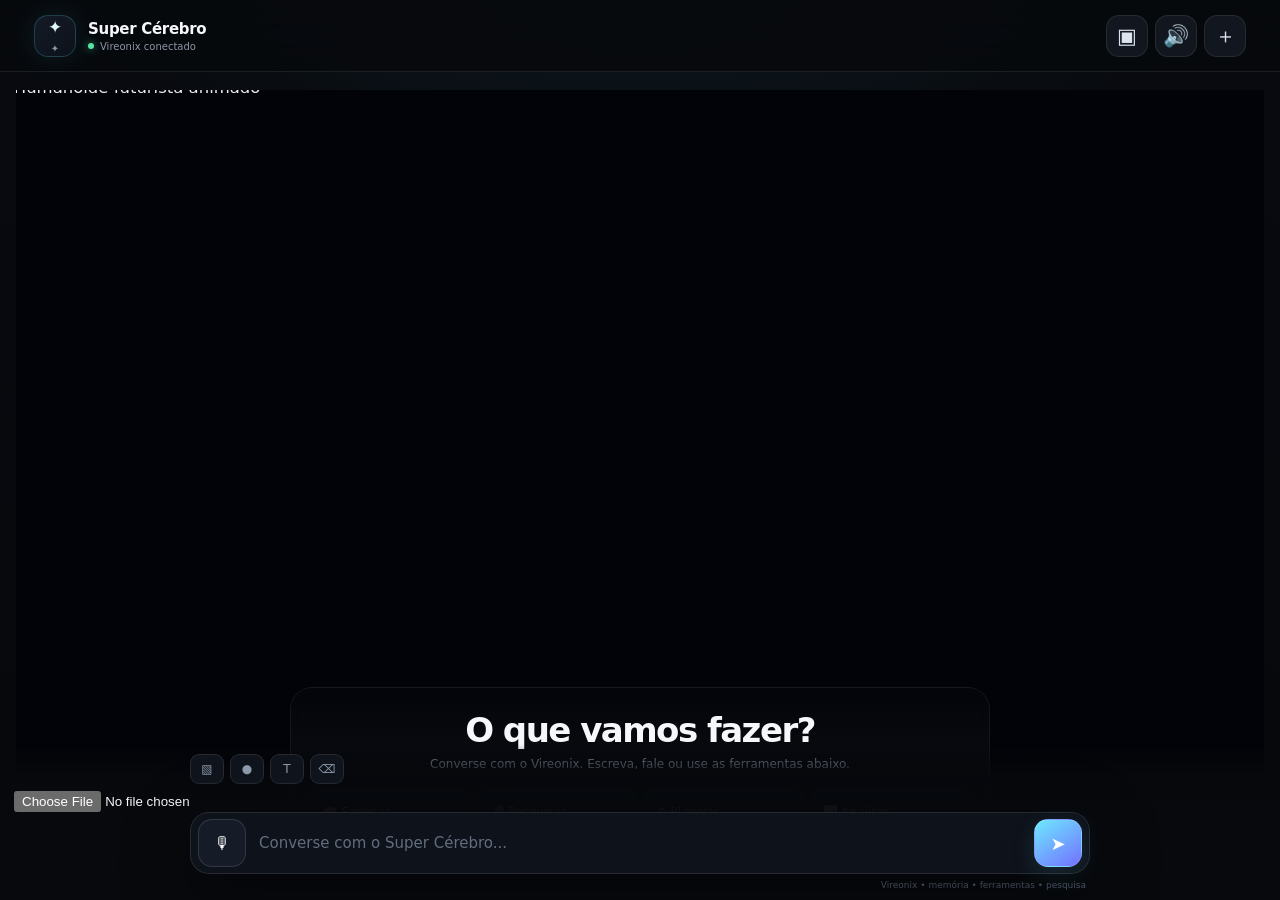
==== commit 8b31b9b1: "Restore working local animated avatar" ====
--- a/web/index.html
+++ b/web/index.html
@@ -1 +1 @@
-<!doctype html><html lang="pt-BR"><head><meta charset="utf-8"><meta name="viewport" content="width=device-width,initial-scale=1,viewport-fit=cover"><meta name="theme-color" content="#020308"><title>Super Cérebro • Vireonix</title><link rel="stylesheet" href="./style.css"><style>.robot-stage{position:absolute;inset:0;overflow:hidden;background:#020308}.robot-wrap{position:absolute;inset:0;width:100%;height:100%;overflow:hidden;border:0;border-radius:0;background:#020308}.robot-video{position:absolute;inset:0;width:100%;height:100%;object-fit:cover;object-position:center;display:block;transform:scale(1.04);filter:saturate(1.05) contrast(1.04) brightness(.92);transition:filter .35s,transform .35s}.robot-wrap:after{content:"";position:absolute;inset:0;pointer-events:none;background:radial-gradient(ellipse at center,transparent 45%,rgba(0,0,0,.16) 76%,rgba(0,0,0,.48) 100%)}.robot-status{position:absolute;left:50%;bottom:8%;transform:translateX(-50%);z-index:25;padding:7px 14px;border:1px solid rgba(255,255,255,.14);border-radius:999px;background:rgba(2,5,10,.48);color:#eaf6ff;font-size:11px;backdrop-filter:blur(12px);white-space:nowrap}.brain-stage.thinking .robot-video{transform:scale(1.07);filter:saturate(1.12) contrast(1.08) brightness(.98)}.brain-stage.listening .robot-video{transform:scale(1.06);filter:saturate(1.16) contrast(1.08) brightness(1.02)}.brain-stage.speaking .robot-video{transform:scale(1.065);filter:saturate(1.2) contrast(1.1) brightness(1.04)}@media(max-width:700px){.robot-video{transform:scale(1.08)}.robot-status{bottom:10px;font-size:10px}}</style></head><body><div class="app-shell"><header class="topbar"><div class="brand"><div class="brand-mark" aria-hidden="true"><span>✦</span></div><div><h1>Super Cérebro</h1><span><i class="status-dot"></i> Vireonix conectado</span></div></div><div class="top-actions"><button id="memoryButton" class="icon-button" title="Memória — conversas salvas" aria-label="Abrir memória">▣</button><button id="voiceTest" class="icon-button" title="Testar voz masculina" aria-label="Testar voz masculina">🔊</button><button id="newChat" class="icon-button" title="Nova conversa" aria-label="Nova conversa">＋</button></div></header><aside id="memoryPanel" class="memory-panel" aria-label="Memória de conversas"><div class="memory-head"><div><strong>Memória</strong><span>Suas conversas salvas neste dispositivo</span></div><button id="memoryClose" class="icon-button" aria-label="Fechar memória">×</button></div><div id="memoryList" class="memory-list"></div></aside><div id="voiceStatus" class="voice-status"></div><main id="chat" class="chat" aria-live="polite"><section id="brainStage" class="brain-stage" aria-label="Avatar humanoide animado"><div class="robot-stage"><div class="robot-wrap"><img class="robot-video" src="./robot-avatar.svg?v=20260918-36" alt="Humanoide futurista" decoding="async"><div class="robot-status" id="brainState">Pronto para conversar</div></div></div><canvas id="brainCanvas" aria-hidden="true"></canvas><div class="brain-aura"></div></section><section id="welcome" class="welcome"><h2>O que vamos fazer?</h2><p>Converse com o Vireonix. Escreva, fale ou use as ferramentas abaixo.</p><div class="quick-actions"><button data-prompt="Explique como você organiza uma tarefa complexa.">🧠 Explicar</button><button data-prompt="Pesquise e compare informações sobre inteligência artificial.">🔎 Pesquisar</button><button data-prompt="Ajude-me a criar um plano passo a passo para um projeto.">⚙️ Planejar</button><button data-prompt="Analise este problema e apresente as melhores alternativas.">📊 Analisar</button></div></section></main><footer class="composer-wrap"><div id="attachmentPreview" class="attachment-preview"><span id="attachmentInfo"></span><button id="removeAttachment" class="remove-attachment" aria-label="Remover anexo">×</button></div><div class="composer-tools" aria-label="Ferramentas"><button id="attachImage" class="tool-btn" title="Enviar imagem" aria-label="Enviar imagem">▧</button><button id="recordAudio" class="tool-btn" title="Gravar áudio" aria-label="Gravar áudio">●</button><button id="insertText" class="tool-btn" title="Focar texto" aria-label="Focar texto">T</button><button id="clearComposer" class="tool-btn" title="Limpar" aria-label="Limpar">⌫</button></div><input id="fileInput" type="file" accept="image/*"><div class="composer"><button id="voice" class="voice-button" aria-label="Falar com o Super Cérebro" title="Falar">🎙</button><textarea id="message" rows="1" maxlength="20000" placeholder="Converse com o Super Cérebro..." aria-label="Mensagem"></textarea><button id="send" class="send-button" aria-label="Enviar">➤</button></div><div class="composer-meta"><span id="typing"></span><span>Vireonix • memória • ferramentas • pesquisa</span></div></footer></div><script src="./cognitive.js?v=20260918-36"></script><script src="./app.js?v=20260918-36"></script><script src="./voice.js?v=20260918-36"></script><script src="./robot.js?v=20260918-36"></script><script src="./avatar-fix.js?v=20260918-36"></script><script>document.getElementById("memoryButton")?.addEventListener("click",()=>window.openMemory?.());document.getElementById("memoryClose")?.addEventListener("click",()=>document.getElementById("memoryPanel")?.classList.remove("open"));document.getElementById("voiceTest")?.addEventListener("click",()=>window.testMaleVoice?.());</script></body></html>+<!doctype html><html lang="pt-BR"><head><meta charset="utf-8"><meta name="viewport" content="width=device-width,initial-scale=1,viewport-fit=cover"><meta name="theme-color" content="#020308"><title>Super Cérebro • Vireonix</title><link rel="stylesheet" href="./style.css"><style>.robot-stage{position:absolute;inset:0;overflow:hidden;background:#020308}.robot-wrap{position:absolute;inset:0;width:100%;height:100%;overflow:hidden;border:0;border-radius:0;background:#020308}.robot-video{position:absolute;inset:0;width:100%;height:100%;object-fit:cover;object-position:center;display:block;transform:scale(1.04);filter:saturate(1.05) contrast(1.04) brightness(.92);transition:filter .35s,transform .35s}.robot-wrap:after{content:"";position:absolute;inset:0;pointer-events:none;background:radial-gradient(ellipse at center,transparent 45%,rgba(0,0,0,.16) 76%,rgba(0,0,0,.48) 100%)}.robot-status{position:absolute;left:50%;bottom:8%;transform:translateX(-50%);z-index:25;padding:7px 14px;border:1px solid rgba(255,255,255,.14);border-radius:999px;background:rgba(2,5,10,.48);color:#eaf6ff;font-size:11px;backdrop-filter:blur(12px);white-space:nowrap}.brain-stage.thinking .robot-video{transform:scale(1.07);filter:saturate(1.12) contrast(1.08) brightness(.98)}.brain-stage.listening .robot-video{transform:scale(1.06);filter:saturate(1.16) contrast(1.08) brightness(1.02)}.brain-stage.speaking .robot-video{transform:scale(1.065);filter:saturate(1.2) contrast(1.1) brightness(1.04)}@media(max-width:700px){.robot-video{transform:scale(1.08)}.robot-status{bottom:10px;font-size:10px}}</style></head><body><div class="app-shell"><header class="topbar"><div class="brand"><div class="brand-mark" aria-hidden="true"><span>✦</span></div><div><h1>Super Cérebro</h1><span><i class="status-dot"></i> Vireonix conectado</span></div></div><div class="top-actions"><button id="memoryButton" class="icon-button" title="Memória — conversas salvas" aria-label="Abrir memória">▣</button><button id="voiceTest" class="icon-button" title="Testar voz masculina" aria-label="Testar voz masculina">🔊</button><button id="newChat" class="icon-button" title="Nova conversa" aria-label="Nova conversa">＋</button></div></header><aside id="memoryPanel" class="memory-panel" aria-label="Memória de conversas"><div class="memory-head"><div><strong>Memória</strong><span>Suas conversas salvas neste dispositivo</span></div><button id="memoryClose" class="icon-button" aria-label="Fechar memória">×</button></div><div id="memoryList" class="memory-list"></div></aside><div id="voiceStatus" class="voice-status"></div><main id="chat" class="chat" aria-live="polite"><section id="brainStage" class="brain-stage" aria-label="Avatar humanoide animado"><div class="robot-stage"><div class="robot-wrap"><img class="robot-video" src="./robot-live.webp?v=20260918-37" alt="Humanoide futurista" decoding="async"><div class="robot-status" id="brainState">Pronto para conversar</div></div></div><canvas id="brainCanvas" aria-hidden="true"></canvas><div class="brain-aura"></div></section><section id="welcome" class="welcome"><h2>O que vamos fazer?</h2><p>Converse com o Vireonix. Escreva, fale ou use as ferramentas abaixo.</p><div class="quick-actions"><button data-prompt="Explique como você organiza uma tarefa complexa.">🧠 Explicar</button><button data-prompt="Pesquise e compare informações sobre inteligência artificial.">🔎 Pesquisar</button><button data-prompt="Ajude-me a criar um plano passo a passo para um projeto.">⚙️ Planejar</button><button data-prompt="Analise este problema e apresente as melhores alternativas.">📊 Analisar</button></div></section></main><footer class="composer-wrap"><div id="attachmentPreview" class="attachment-preview"><span id="attachmentInfo"></span><button id="removeAttachment" class="remove-attachment" aria-label="Remover anexo">×</button></div><div class="composer-tools" aria-label="Ferramentas"><button id="attachImage" class="tool-btn" title="Enviar imagem" aria-label="Enviar imagem">▧</button><button id="recordAudio" class="tool-btn" title="Gravar áudio" aria-label="Gravar áudio">●</button><button id="insertText" class="tool-btn" title="Focar texto" aria-label="Focar texto">T</button><button id="clearComposer" class="tool-btn" title="Limpar" aria-label="Limpar">⌫</button></div><input id="fileInput" type="file" accept="image/*"><div class="composer"><button id="voice" class="voice-button" aria-label="Falar com o Super Cérebro" title="Falar">🎙</button><textarea id="message" rows="1" maxlength="20000" placeholder="Converse com o Super Cérebro..." aria-label="Mensagem"></textarea><button id="send" class="send-button" aria-label="Enviar">➤</button></div><div class="composer-meta"><span id="typing"></span><span>Vireonix • memória • ferramentas • pesquisa</span></div></footer></div><script src="./cognitive.js?v=20260918-37"></script><script src="./app.js?v=20260918-37"></script><script src="./voice.js?v=20260918-37"></script><script src="./robot.js?v=20260918-37"></script><script src="./avatar-fix.js?v=20260918-37"></script><script>document.getElementById("memoryButton")?.addEventListener("click",()=>window.openMemory?.());document.getElementById("memoryClose")?.addEventListener("click",()=>document.getElementById("memoryPanel")?.classList.remove("open"));document.getElementById("voiceTest")?.addEventListener("click",()=>window.testMaleVoice?.());</script></body></html>
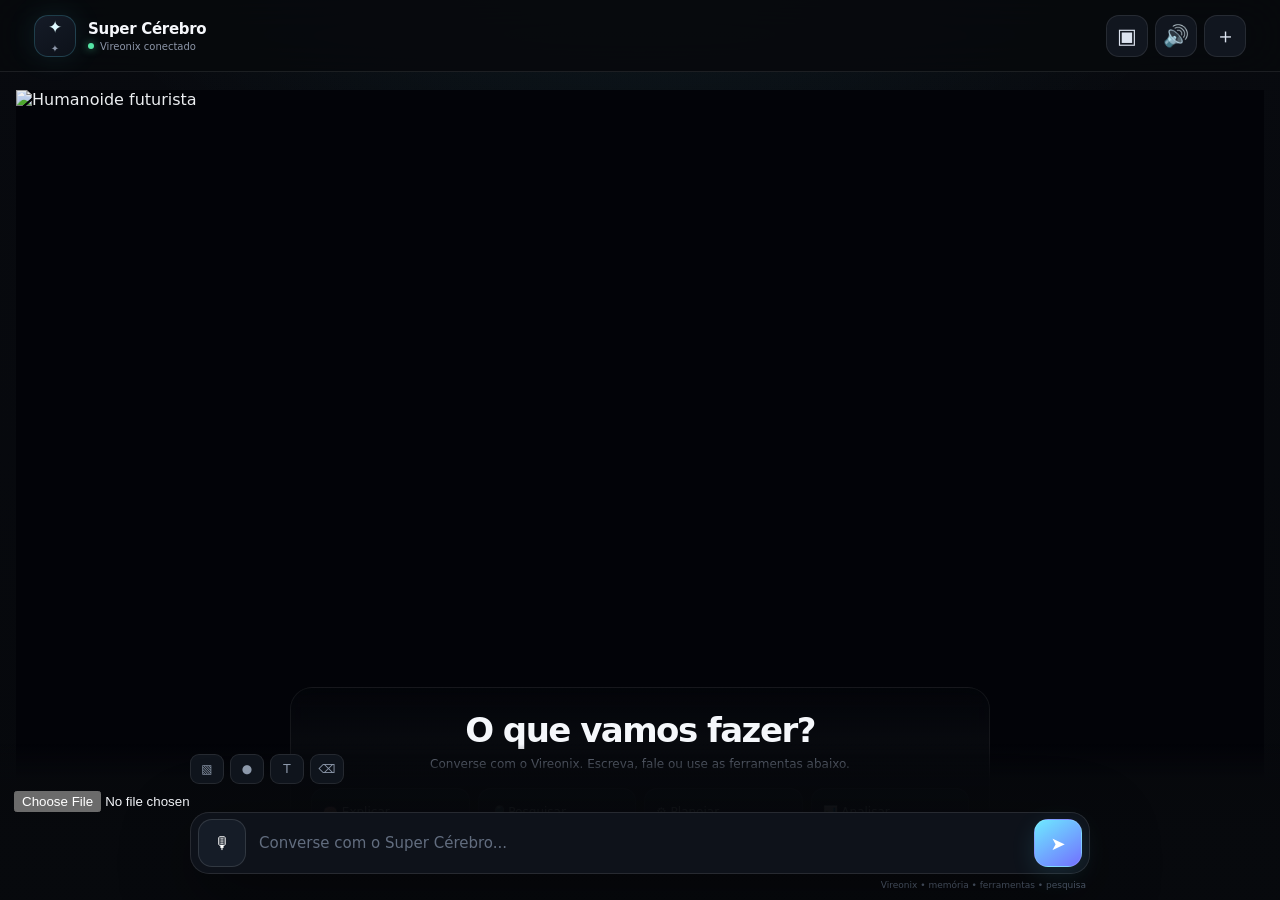
==== commit 03aa0d88: "Corrigir imagem quebrada usando avatar local" ====
--- a/web/index.html
+++ b/web/index.html
@@ -1 +1 @@
-<!doctype html><html lang="pt-BR"><head><meta charset="utf-8"><meta name="viewport" content="width=device-width,initial-scale=1,viewport-fit=cover"><meta name="theme-color" content="#020308"><title>Super Cérebro • Vireonix</title><link rel="stylesheet" href="./style.css"><style>.robot-stage{position:absolute;inset:0;overflow:hidden;background:#020308}.robot-wrap{position:absolute;inset:0;width:100%;height:100%;overflow:hidden;border:0;border-radius:0;background:#020308}.robot-video{position:absolute;inset:0;width:100%;height:100%;object-fit:cover;object-position:center;display:block;transform:scale(1.04);filter:saturate(1.05) contrast(1.04) brightness(.92);transition:filter .35s,transform .35s}.robot-wrap:after{content:"";position:absolute;inset:0;pointer-events:none;background:radial-gradient(ellipse at center,transparent 45%,rgba(0,0,0,.16) 76%,rgba(0,0,0,.48) 100%)}.robot-status{position:absolute;left:50%;bottom:8%;transform:translateX(-50%);z-index:25;padding:7px 14px;border:1px solid rgba(255,255,255,.14);border-radius:999px;background:rgba(2,5,10,.48);color:#eaf6ff;font-size:11px;backdrop-filter:blur(12px);white-space:nowrap}.brain-stage.thinking .robot-video{transform:scale(1.07);filter:saturate(1.12) contrast(1.08) brightness(.98)}.brain-stage.listening .robot-video{transform:scale(1.06);filter:saturate(1.16) contrast(1.08) brightness(1.02)}.brain-stage.speaking .robot-video{transform:scale(1.065);filter:saturate(1.2) contrast(1.1) brightness(1.04)}@media(max-width:700px){.robot-video{transform:scale(1.08)}.robot-status{bottom:10px;font-size:10px}}</style></head><body><div class="app-shell"><header class="topbar"><div class="brand"><div class="brand-mark" aria-hidden="true"><span>✦</span></div><div><h1>Super Cérebro</h1><span><i class="status-dot"></i> Vireonix conectado</span></div></div><div class="top-actions"><button id="memoryButton" class="icon-button" title="Memória — conversas salvas" aria-label="Abrir memória">▣</button><button id="voiceTest" class="icon-button" title="Testar voz masculina" aria-label="Testar voz masculina">🔊</button><button id="newChat" class="icon-button" title="Nova conversa" aria-label="Nova conversa">＋</button></div></header><aside id="memoryPanel" class="memory-panel" aria-label="Memória de conversas"><div class="memory-head"><div><strong>Memória</strong><span>Suas conversas salvas neste dispositivo</span></div><button id="memoryClose" class="icon-button" aria-label="Fechar memória">×</button></div><div id="memoryList" class="memory-list"></div></aside><div id="voiceStatus" class="voice-status"></div><main id="chat" class="chat" aria-live="polite"><section id="brainStage" class="brain-stage" aria-label="Avatar humanoide animado"><div class="robot-stage"><div class="robot-wrap"><img class="robot-video" src="./robot-live.webp?v=20260918-37" alt="Humanoide futurista" decoding="async"><div class="robot-status" id="brainState">Pronto para conversar</div></div></div><canvas id="brainCanvas" aria-hidden="true"></canvas><div class="brain-aura"></div></section><section id="welcome" class="welcome"><h2>O que vamos fazer?</h2><p>Converse com o Vireonix. Escreva, fale ou use as ferramentas abaixo.</p><div class="quick-actions"><button data-prompt="Explique como você organiza uma tarefa complexa.">🧠 Explicar</button><button data-prompt="Pesquise e compare informações sobre inteligência artificial.">🔎 Pesquisar</button><button data-prompt="Ajude-me a criar um plano passo a passo para um projeto.">⚙️ Planejar</button><button data-prompt="Analise este problema e apresente as melhores alternativas.">📊 Analisar</button></div></section></main><footer class="composer-wrap"><div id="attachmentPreview" class="attachment-preview"><span id="attachmentInfo"></span><button id="removeAttachment" class="remove-attachment" aria-label="Remover anexo">×</button></div><div class="composer-tools" aria-label="Ferramentas"><button id="attachImage" class="tool-btn" title="Enviar imagem" aria-label="Enviar imagem">▧</button><button id="recordAudio" class="tool-btn" title="Gravar áudio" aria-label="Gravar áudio">●</button><button id="insertText" class="tool-btn" title="Focar texto" aria-label="Focar texto">T</button><button id="clearComposer" class="tool-btn" title="Limpar" aria-label="Limpar">⌫</button></div><input id="fileInput" type="file" accept="image/*"><div class="composer"><button id="voice" class="voice-button" aria-label="Falar com o Super Cérebro" title="Falar">🎙</button><textarea id="message" rows="1" maxlength="20000" placeholder="Converse com o Super Cérebro..." aria-label="Mensagem"></textarea><button id="send" class="send-button" aria-label="Enviar">➤</button></div><div class="composer-meta"><span id="typing"></span><span>Vireonix • memória • ferramentas • pesquisa</span></div></footer></div><script src="./cognitive.js?v=20260918-37"></script><script src="./app.js?v=20260918-37"></script><script src="./voice.js?v=20260918-37"></script><script src="./robot.js?v=20260918-37"></script><script src="./avatar-fix.js?v=20260918-37"></script><script>document.getElementById("memoryButton")?.addEventListener("click",()=>window.openMemory?.());document.getElementById("memoryClose")?.addEventListener("click",()=>document.getElementById("memoryPanel")?.classList.remove("open"));document.getElementById("voiceTest")?.addEventListener("click",()=>window.testMaleVoice?.());</script></body></html>+<!doctype html><html lang="pt-BR"><head><meta charset="utf-8"><meta name="viewport" content="width=device-width,initial-scale=1,viewport-fit=cover"><meta name="theme-color" content="#020308"><title>Super Cérebro • Vireonix</title><link rel="stylesheet" href="./style.css"><style>.robot-stage{position:absolute;inset:0;overflow:hidden;background:#020308}.robot-wrap{position:absolute;inset:0;width:100%;height:100%;overflow:hidden;border:0;border-radius:0;background:#020308}.robot-video{position:absolute;inset:0;width:100%;height:100%;object-fit:contain;object-position:center;display:block;transform:none;filter:saturate(1.05) contrast(1.04) brightness(.92);transition:filter .35s,transform .35s}.robot-wrap:after{content:"";position:absolute;inset:0;pointer-events:none;background:radial-gradient(ellipse at center,transparent 45%,rgba(0,0,0,.16) 76%,rgba(0,0,0,.48) 100%)}.robot-status{position:absolute;left:50%;bottom:8%;transform:translateX(-50%);z-index:25;padding:7px 14px;border:1px solid rgba(255,255,255,.14);border-radius:999px;background:rgba(2,5,10,.48);color:#eaf6ff;font-size:11px;backdrop-filter:blur(12px);white-space:nowrap}.brain-stage.thinking .robot-video{transform:scale(1.07);filter:saturate(1.12) contrast(1.08) brightness(.98)}.brain-stage.listening .robot-video{transform:scale(1.06);filter:saturate(1.16) contrast(1.08) brightness(1.02)}.brain-stage.speaking .robot-video{transform:scale(1.065);filter:saturate(1.2) contrast(1.1) brightness(1.04)}@media(max-width:700px){.robot-video{transform:scale(1.08)}.robot-status{bottom:10px;font-size:10px}}</style></head><body><div class="app-shell"><header class="topbar"><div class="brand"><div class="brand-mark" aria-hidden="true"><span>✦</span></div><div><h1>Super Cérebro</h1><span><i class="status-dot"></i> Vireonix conectado</span></div></div><div class="top-actions"><button id="memoryButton" class="icon-button" title="Memória — conversas salvas" aria-label="Abrir memória">▣</button><button id="voiceTest" class="icon-button" title="Testar voz masculina" aria-label="Testar voz masculina">🔊</button><button id="newChat" class="icon-button" title="Nova conversa" aria-label="Nova conversa">＋</button></div></header><aside id="memoryPanel" class="memory-panel" aria-label="Memória de conversas"><div class="memory-head"><div><strong>Memória</strong><span>Suas conversas salvas neste dispositivo</span></div><button id="memoryClose" class="icon-button" aria-label="Fechar memória">×</button></div><div id="memoryList" class="memory-list"></div></aside><div id="voiceStatus" class="voice-status"></div><main id="chat" class="chat" aria-live="polite"><section id="brainStage" class="brain-stage" aria-label="Avatar humanoide animado"><div class="robot-stage"><div class="robot-wrap"><img class="robot-video" src="./robot-live.webp?v=20260918-41" alt="Humanoide futurista" decoding="async"><div class="robot-status" id="brainState">Pronto para conversar</div></div></div><canvas id="brainCanvas" aria-hidden="true"></canvas><div class="brain-aura"></div></section><section id="welcome" class="welcome"><h2>O que vamos fazer?</h2><p>Converse com o Vireonix. Escreva, fale ou use as ferramentas abaixo.</p><div class="quick-actions"><button data-prompt="Explique como você organiza uma tarefa complexa.">🧠 Explicar</button><button data-prompt="Pesquise e compare informações sobre inteligência artificial.">🔎 Pesquisar</button><button data-prompt="Ajude-me a criar um plano passo a passo para um projeto.">⚙️ Planejar</button><button data-prompt="Analise este problema e apresente as melhores alternativas.">📊 Analisar</button></div></section></main><footer class="composer-wrap"><div id="attachmentPreview" class="attachment-preview"><span id="attachmentInfo"></span><button id="removeAttachment" class="remove-attachment" aria-label="Remover anexo">×</button></div><div class="composer-tools" aria-label="Ferramentas"><button id="attachImage" class="tool-btn" title="Enviar imagem" aria-label="Enviar imagem">▧</button><button id="recordAudio" class="tool-btn" title="Gravar áudio" aria-label="Gravar áudio">●</button><button id="insertText" class="tool-btn" title="Focar texto" aria-label="Focar texto">T</button><button id="clearComposer" class="tool-btn" title="Limpar" aria-label="Limpar">⌫</button></div><input id="fileInput" type="file" accept="image/*"><div class="composer"><button id="voice" class="voice-button" aria-label="Falar com o Super Cérebro" title="Falar">🎙</button><textarea id="message" rows="1" maxlength="20000" placeholder="Converse com o Super Cérebro..." aria-label="Mensagem"></textarea><button id="send" class="send-button" aria-label="Enviar">➤</button></div><div class="composer-meta"><span id="typing"></span><span>Vireonix • memória • ferramentas • pesquisa</span></div></footer></div><script src="./cognitive.js?v=20260918-37"></script><script src="./app.js?v=20260918-37"></script><script src="./voice.js?v=20260918-37"></script><script src="./robot.js?v=20260918-37"></script><script src="./avatar-fix.js?v=20260918-37"></script><script>document.getElementById("memoryButton")?.addEventListener("click",()=>window.openMemory?.());document.getElementById("memoryClose")?.addEventListener("click",()=>document.getElementById("memoryPanel")?.classList.remove("open"));document.getElementById("voiceTest")?.addEventListener("click",()=>window.testMaleVoice?.());</script></body></html>
